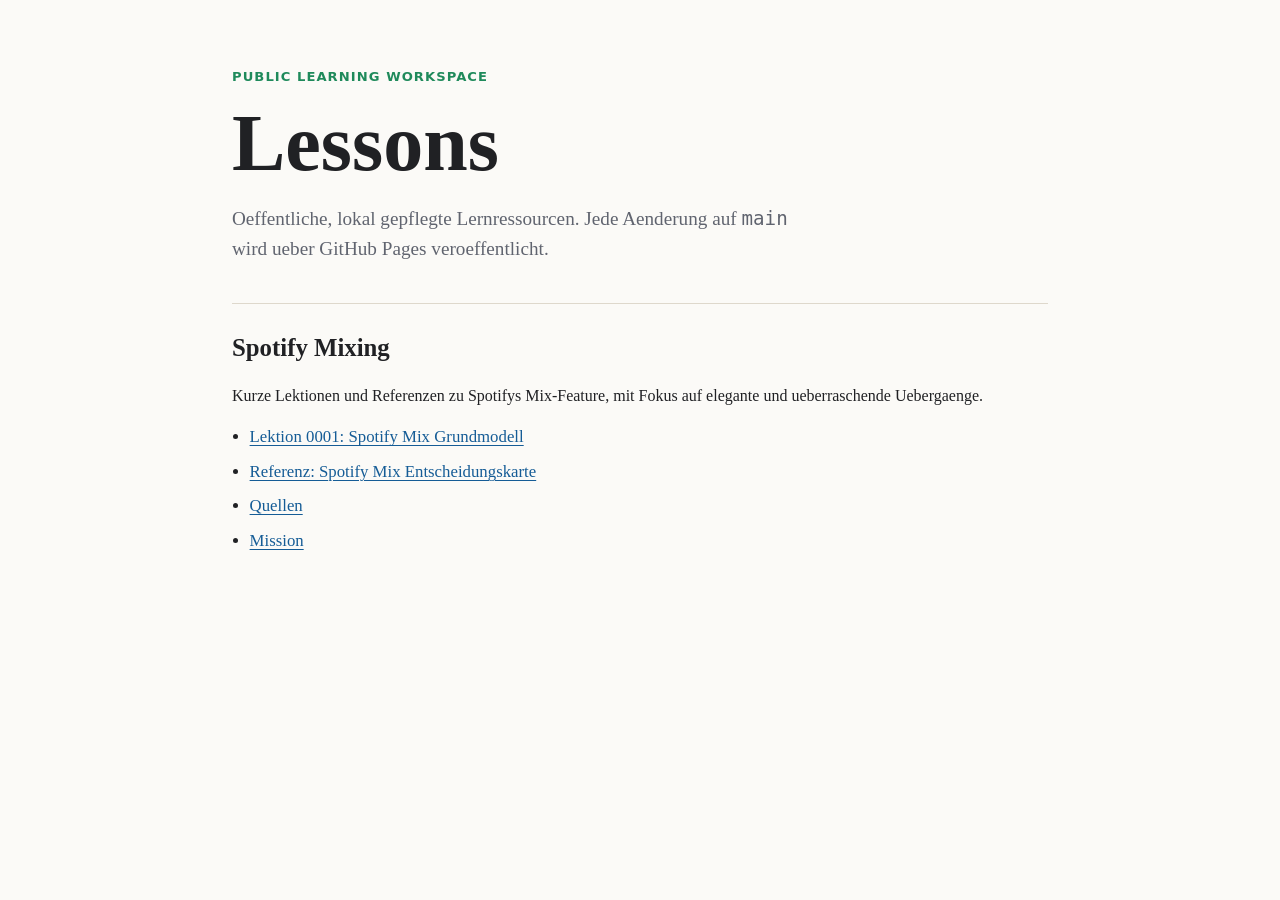
==== index.html @ 7a57bee7 "Lege Lernressourcen an" ====
<!doctype html>
<html lang="de">
  <head>
    <meta charset="utf-8">
    <meta name="viewport" content="width=device-width, initial-scale=1">
    <title>Lessons</title>
    <style>
      :root {
        color-scheme: light;
        --ink: #202124;
        --muted: #60646f;
        --paper: #fbfaf7;
        --line: #ded8cc;
        --accent: #1f8a5b;
      }

      * {
        box-sizing: border-box;
      }

      body {
        margin: 0;
        background: var(--paper);
        color: var(--ink);
        font-family: ui-serif, Georgia, "Times New Roman", serif;
        line-height: 1.58;
      }

      main {
        max-width: 860px;
        margin: 0 auto;
        padding: 54px 22px 84px;
      }

      h1 {
        margin: 0 0 12px;
        font-size: clamp(2.4rem, 7vw, 5rem);
        line-height: 1.05;
      }

      .lede {
        max-width: 58ch;
        color: var(--muted);
        font-size: 1.2rem;
      }

      .course {
        border-top: 1px solid var(--line);
        margin-top: 38px;
        padding-top: 24px;
      }

      h2 {
        margin: 0 0 8px;
        font-size: 1.55rem;
      }

      ul {
        padding-left: 1.1rem;
      }

      li {
        margin: 8px 0;
        font-size: 1.05rem;
      }

      a {
        color: #155c96;
        text-decoration-thickness: 0.08em;
        text-underline-offset: 0.16em;
      }

      .meta {
        color: var(--accent);
        font-family: ui-sans-serif, system-ui, sans-serif;
        font-size: 0.82rem;
        font-weight: 700;
        letter-spacing: 0.08em;
        text-transform: uppercase;
      }
    </style>
  </head>
  <body>
    <main>
      <p class="meta">Public Learning Workspace</p>
      <h1>Lessons</h1>
      <p class="lede">
        Oeffentliche, lokal gepflegte Lernressourcen. Jede Aenderung auf
        <code>main</code> wird ueber GitHub Pages veroeffentlicht.
      </p>

      <section class="course">
        <h2>Spotify Mixing</h2>
        <p>
          Kurze Lektionen und Referenzen zu Spotifys Mix-Feature, mit Fokus auf
          elegante und ueberraschende Uebergaenge.
        </p>
        <ul>
          <li><a href="spotify-mixing/lessons/0001-spotify-mix-grundmodell.html">Lektion 0001: Spotify Mix Grundmodell</a></li>
          <li><a href="spotify-mixing/reference/0001-spotify-mix-entscheidungskarte.html">Referenz: Spotify Mix Entscheidungskarte</a></li>
          <li><a href="spotify-mixing/RESOURCES.md">Quellen</a></li>
          <li><a href="spotify-mixing/MISSION.md">Mission</a></li>
        </ul>
      </section>
    </main>
  </body>
</html>
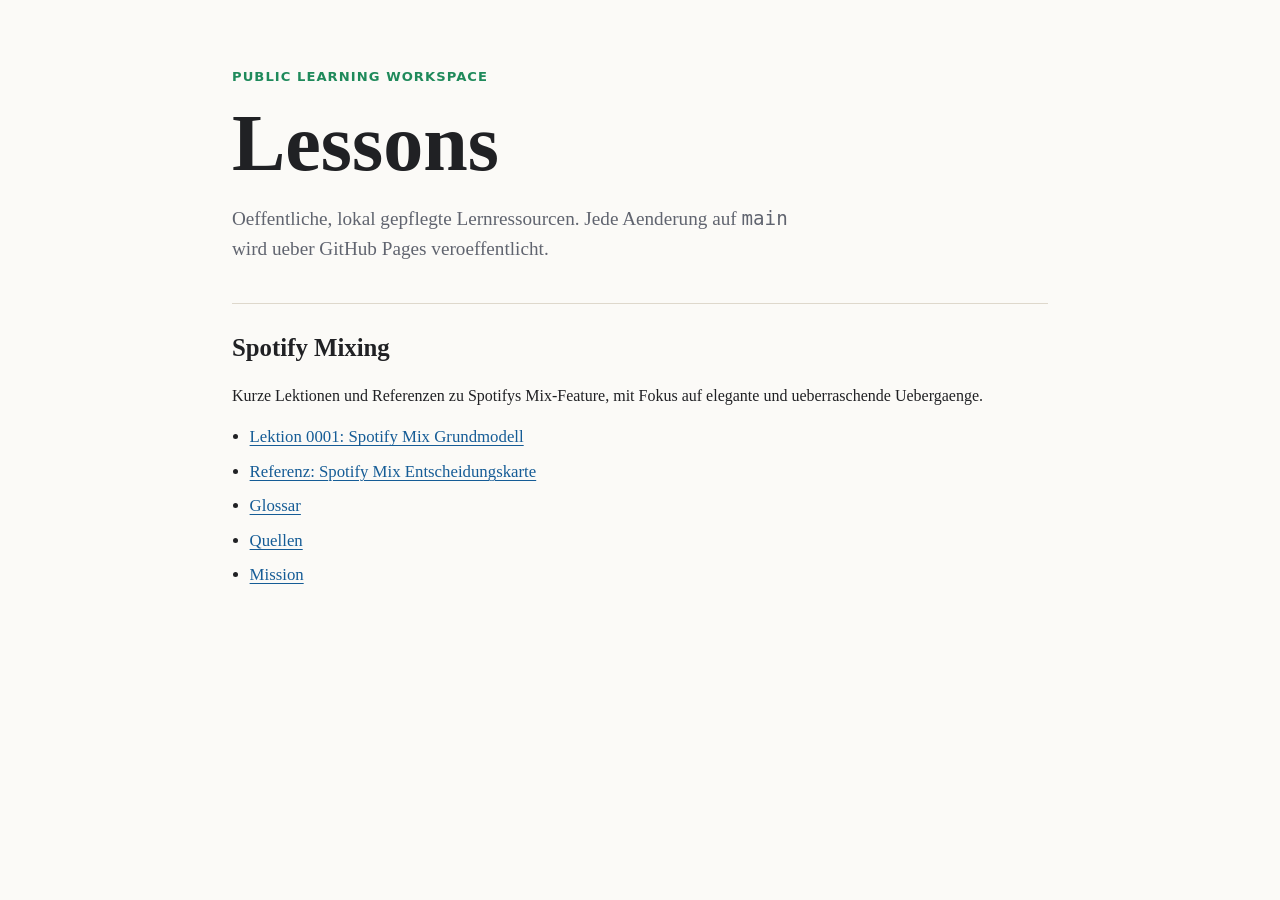
==== commit a50821da: "Ergaenze Camelot-Glossar" ====
--- a/index.html
+++ b/index.html
@@ -98,6 +98,7 @@
         <ul>
           <li><a href="spotify-mixing/lessons/0001-spotify-mix-grundmodell.html">Lektion 0001: Spotify Mix Grundmodell</a></li>
           <li><a href="spotify-mixing/reference/0001-spotify-mix-entscheidungskarte.html">Referenz: Spotify Mix Entscheidungskarte</a></li>
+          <li><a href="spotify-mixing/reference/0002-glossar.html">Glossar</a></li>
           <li><a href="spotify-mixing/RESOURCES.md">Quellen</a></li>
           <li><a href="spotify-mixing/MISSION.md">Mission</a></li>
         </ul>
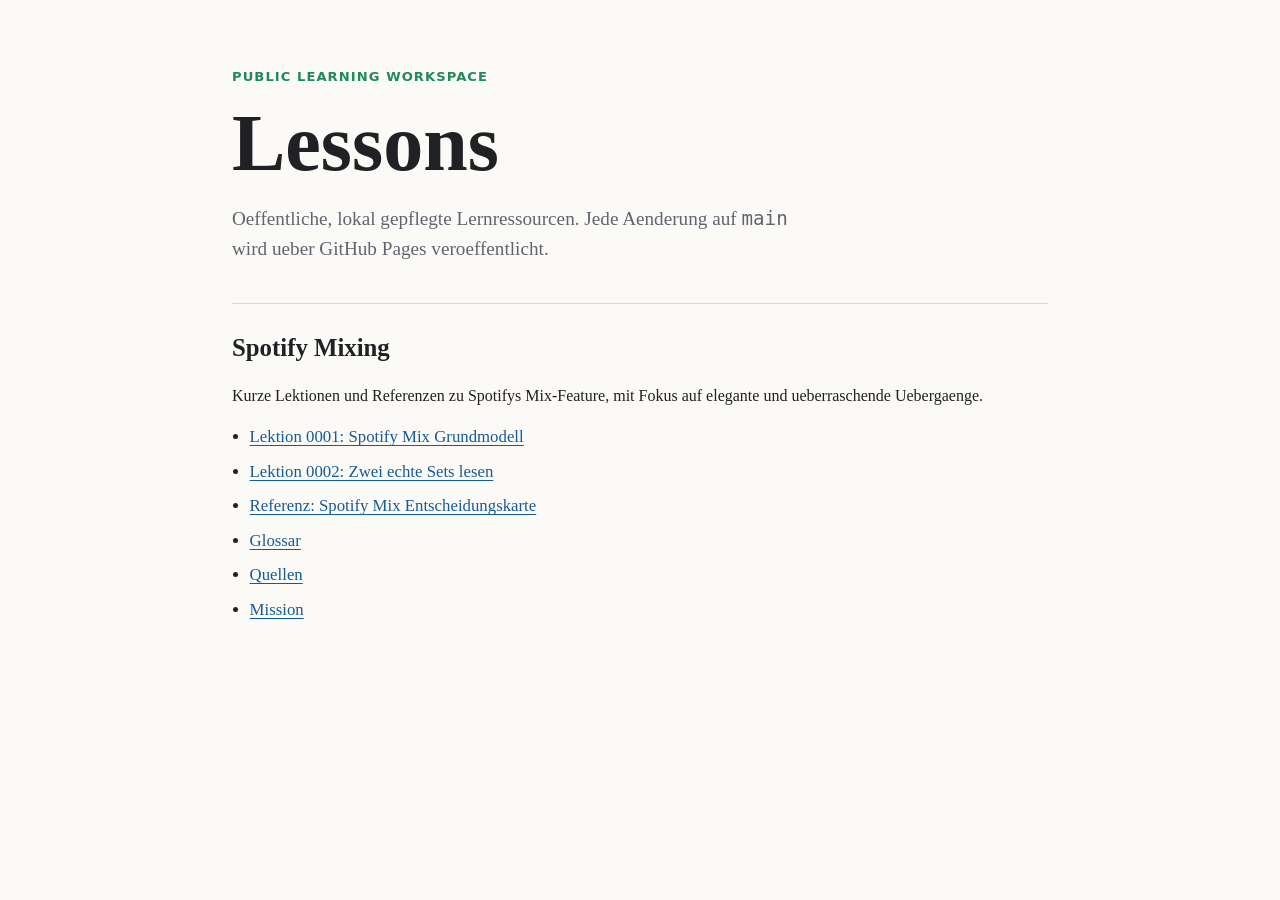
==== commit f086b771: "Ergaenze kommentierte Beispiel-Sets als Lektion 0002 - Neue Lektion 0002: gefuehrte Analyse zweier B" ====
--- a/index.html
+++ b/index.html
@@ -97,6 +97,7 @@
         </p>
         <ul>
           <li><a href="spotify-mixing/lessons/0001-spotify-mix-grundmodell.html">Lektion 0001: Spotify Mix Grundmodell</a></li>
+          <li><a href="spotify-mixing/lessons/0002-beispiel-sets.html">Lektion 0002: Zwei echte Sets lesen</a></li>
           <li><a href="spotify-mixing/reference/0001-spotify-mix-entscheidungskarte.html">Referenz: Spotify Mix Entscheidungskarte</a></li>
           <li><a href="spotify-mixing/reference/0002-glossar.html">Glossar</a></li>
           <li><a href="spotify-mixing/RESOURCES.md">Quellen</a></li>
